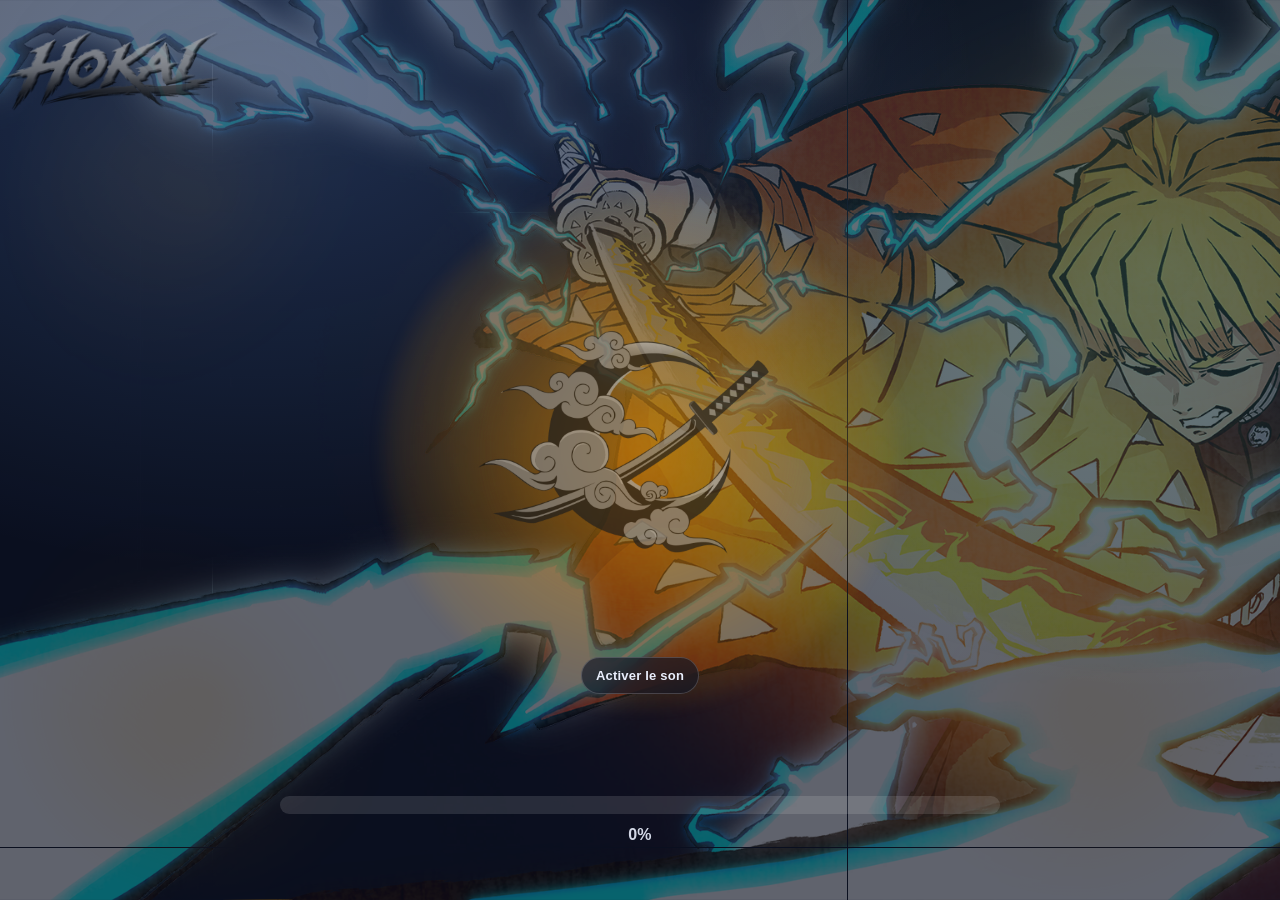
==== loading.html @ dc9dfe31 "Add files via upload" ====
<!doctype html>
<html lang="fr">
  <head>
    <meta charset="utf-8" />
    <meta name="viewport" content="width=device-width, initial-scale=1" />
    <title>Chargement…</title>
    <style>
      :root {
        --bg: #0b1020;
        --bg-solid: #0b1020;
        --bg-solid-r: 11;
        --bg-solid-g: 16;
        --bg-solid-b: 32;
        --panel: rgba(255, 255, 255, 0.06);
        --text: #e9eefc;
        --muted: rgba(233, 238, 252, 0.7);
        --accent: #6aa5ff;
        --bar-bg: rgba(255, 255, 255, 0.12);
        --bg-url: none;
        --logo-size: clamp(220px, 42vmin, 540px);
      }

      * {
        box-sizing: border-box;
      }

      html,
      body {
        height: 100%;
      }

      body {
        margin: 0;
        font-family: -apple-system, BlinkMacSystemFont, "Segoe UI", Roboto, Helvetica, Arial, "Noto Sans", "Liberation Sans", sans-serif;
        background: var(--bg);
        color: var(--text);
        overflow: hidden;
      }

      .bg-layer {
        position: fixed;
        inset: 0;
        background-position: center;
        background-size: cover;
        background-repeat: no-repeat;
        transform: translateZ(0) scale(1);
        opacity: 0;
        transition: opacity 280ms ease;
        will-change: transform, opacity;
        pointer-events: none;
        z-index: 0;
        animation: bgPulse 3.2s ease-in-out infinite;
      }

      .bg-layer.is-visible {
        opacity: 1;
      }

      .bg-wave {
        position: fixed;
        inset: 0;
        z-index: 0;
        pointer-events: none;
        opacity: var(--wave-opacity, 0.75);
        mix-blend-mode: normal;
      }

      .bg-wave svg {
        width: 100%;
        height: 100%;
        display: block;
      }

      .bg-overlay {
        position: fixed;
        inset: 0;
        background: radial-gradient(1200px 800px at 20% 10%, rgba(106, 165, 255, 0.22), transparent 60%),
          radial-gradient(900px 700px at 90% 30%, rgba(120, 255, 202, 0.14), transparent 60%),
          rgba(11, 16, 32, 0.65);
        pointer-events: none;
        z-index: 2;
      }

      @keyframes bgPulse {
        0% {
          transform: translateZ(0) scale(1);
        }
        50% {
          transform: translateZ(0) scale(1.02);
        }
        100% {
          transform: translateZ(0) scale(1);
        }
      }

      .corner-blur {
        position: fixed;
        width: min(46vmin, 560px);
        height: min(46vmin, 560px);
        min-width: 220px;
        min-height: 220px;
        pointer-events: none;
        z-index: 1;
        transform: translateZ(0);
        will-change: filter, backdrop-filter, -webkit-backdrop-filter;
      }

      .corner-tl {
        top: 0;
        left: 0;
        -webkit-mask-image: radial-gradient(circle at 0% 0%, rgba(0, 0, 0, 1) 0%, rgba(0, 0, 0, 1) 34%, transparent 76%);
        mask-image: radial-gradient(circle at 0% 0%, rgba(0, 0, 0, 1) 0%, rgba(0, 0, 0, 1) 34%, transparent 76%);
      }

      .corner-tr {
        top: 0;
        right: 0;
        -webkit-mask-image: radial-gradient(circle at 100% 0%, rgba(0, 0, 0, 1) 0%, rgba(0, 0, 0, 1) 34%, transparent 76%);
        mask-image: radial-gradient(circle at 100% 0%, rgba(0, 0, 0, 1) 0%, rgba(0, 0, 0, 1) 34%, transparent 76%);
      }

      .corner-bl {
        bottom: 0;
        left: 0;
        -webkit-mask-image: radial-gradient(circle at 0% 100%, rgba(0, 0, 0, 1) 0%, rgba(0, 0, 0, 1) 34%, transparent 76%);
        mask-image: radial-gradient(circle at 0% 100%, rgba(0, 0, 0, 1) 0%, rgba(0, 0, 0, 1) 34%, transparent 76%);
      }

      .corner-br {
        bottom: 0;
        right: 0;
        -webkit-mask-image: radial-gradient(circle at 100% 100%, rgba(0, 0, 0, 1) 0%, rgba(0, 0, 0, 1) 34%, transparent 76%);
        mask-image: radial-gradient(circle at 100% 100%, rgba(0, 0, 0, 1) 0%, rgba(0, 0, 0, 1) 34%, transparent 76%);
      }

      .corner-blur {
        -webkit-mask-repeat: no-repeat;
        mask-repeat: no-repeat;
        -webkit-mask-size: 100% 100%;
        mask-size: 100% 100%;
      }

      @supports ((backdrop-filter: blur(1px)) or (-webkit-backdrop-filter: blur(1px))) {
        .corner-blur {
          background: radial-gradient(
            circle at 50% 50%,
            rgba(var(--bg-solid-r), var(--bg-solid-g), var(--bg-solid-b), 0.28) 0%,
            rgba(var(--bg-solid-r), var(--bg-solid-g), var(--bg-solid-b), 0.12) 38%,
            transparent 72%
          );
          animation: cornerBlurPulse 3.2s ease-in-out infinite;
        }

        @keyframes cornerBlurPulse {
          0% {
            -webkit-backdrop-filter: blur(0px);
            backdrop-filter: blur(0px);
          }
          50% {
            -webkit-backdrop-filter: blur(5px);
            backdrop-filter: blur(5px);
          }
          100% {
            -webkit-backdrop-filter: blur(0px);
            backdrop-filter: blur(0px);
          }
        }
      }

      @supports not ((backdrop-filter: blur(1px)) or (-webkit-backdrop-filter: blur(1px))) {
        .corner-blur {
          background-image: radial-gradient(
              circle at 50% 50%,
              rgba(var(--bg-solid-r), var(--bg-solid-g), var(--bg-solid-b), 0.34) 0%,
              rgba(var(--bg-solid-r), var(--bg-solid-g), var(--bg-solid-b), 0.16) 40%,
              transparent 75%
            ),
            var(--bg-url);
          background-position: center;
          background-size: cover;
          background-repeat: no-repeat;
          background-blend-mode: screen;
          animation: cornerFilterPulse 2s ease-in-out infinite;
        }

        @keyframes cornerFilterPulse {
          0% {
            -webkit-filter: blur(0px);
            filter: blur(0px);
          }
          50% {
            -webkit-filter: blur(8px);
            filter: blur(8px);
          }
          100% {
            -webkit-filter: blur(0px);
            filter: blur(0px);
          }
        }
      }

      .wrap {
        height: 100%;
        display: grid;
        place-items: center;
        padding: 24px;
        position: relative;
        z-index: 3;
      }

      .logo-progress {
        position: fixed;
        left: 50%;
        top: 50%;
        transform: translate3d(-50%, -50%, 0);
        display: grid;
        place-items: center;
        z-index: 4;
        opacity: 1;
        transition: opacity 650ms ease, transform 650ms ease;
        pointer-events: none;
      }

      .logo-progress--tl {
        left: -16px;
        top: -56px;
        transform: translateZ(0);
        --logo-size: clamp(144px, 28vmin, 300px);
      }

      .logo-stage {
        width: var(--logo-size);
        aspect-ratio: 1 / 1;
        position: relative;
        transform: translateZ(0);
        will-change: transform, opacity;
      }

      .audio-ring {
        position: absolute;
        inset: -18%;
        border-radius: 999px;
        opacity: 0.95;
        transform: translate3d(var(--ring-x, 0px), var(--ring-y, 0px), 0) scale(var(--ring-scale, 1));
        will-change: transform, filter, opacity;
        pointer-events: none;
        z-index: 0;
        filter: blur(var(--ring-blur, 10px)) saturate(1.25);
        background: radial-gradient(
          circle at 50% 50%,
          rgba(var(--bg-solid-r), var(--bg-solid-g), var(--bg-solid-b), 0.58) 0%,
          rgba(var(--bg-solid-r), var(--bg-solid-g), var(--bg-solid-b), 0.26) 45%,
          rgba(var(--bg-solid-r), var(--bg-solid-g), var(--bg-solid-b), 0.08) 70%,
          transparent 78%
        );
        animation: ringIdle 3.2s ease-in-out infinite;
      }

      @keyframes ringIdle {
        0% {
          transform: translate3d(0px, 0px, 0) scale(1);
          opacity: 0.45;
        }
        50% {
          transform: translate3d(0px, 0px, 0) scale(1.015);
          opacity: 0.62;
        }
        100% {
          transform: translate3d(0px, 0px, 0) scale(1);
          opacity: 0.45;
        }
      }

      body.is-audio-reactive .audio-ring {
        animation: none;
      }

      .sound-cta {
        position: fixed;
        left: 50%;
        top: calc(50% + (var(--logo-size) / 2) + 18px);
        transform: translate3d(-50%, 0, 0);
        z-index: 5;
        opacity: 0;
        pointer-events: none;
        transition: opacity 300ms ease, transform 300ms ease;
      }

      .sound-cta button {
        appearance: none;
        border: 1px solid rgba(255, 255, 255, 0.18);
        background: rgba(18, 22, 38, 0.65);
        color: var(--text);
        padding: 10px 14px;
        border-radius: 999px;
        font: inherit;
        font-size: 13px;
        font-weight: 700;
        letter-spacing: 0.2px;
        cursor: pointer;
        -webkit-backdrop-filter: blur(10px);
        backdrop-filter: blur(10px);
      }

      body.needs-user-audio .sound-cta {
        opacity: 1;
        pointer-events: auto;
        transform: translate3d(-50%, 0, 0) scale(1);
      }

      body.is-loading-done .sound-cta {
        opacity: 0;
        pointer-events: none;
      }

      .yt-host {
        position: fixed;
        left: -9999px;
        top: -9999px;
        width: 1px;
        height: 1px;
        opacity: 0;
        pointer-events: none;
        overflow: hidden;
      }

      @supports not (aspect-ratio: 1 / 1) {
        .logo-stage {
          height: var(--logo-size);
        }
      }

      .logo-img {
        position: absolute;
        inset: 0;
        width: 100%;
        height: 100%;
        object-fit: contain;
        display: block;
        -webkit-user-drag: none;
        user-select: none;
        z-index: 1;
      }

      .logo-fill {
        position: absolute;
        inset: 0;
        overflow: hidden;
        -webkit-clip-path: inset(var(--fill-top, 100%) 0 0 0);
        clip-path: inset(var(--fill-top, 100%) 0 0 0);
        opacity: 0;
        will-change: clip-path, opacity;
        transition: clip-path 140ms linear, -webkit-clip-path 140ms linear, opacity 140ms linear;
      }

      #logoFill,
      #tagFill {
        filter: brightness(1.35) contrast(1.12) saturate(1.08);
      }

      body.is-loading-done .logo-progress {
        opacity: 0;
        transform: translate3d(-50%, -50%, 0) scale(0.98);
      }

      body.is-loading-done .logo-progress--tl {
        transform: translateZ(0) scale(0.98);
      }

      .progress-ui {
        position: fixed;
        left: 50%;
        bottom: 56px;
        transform: translate3d(-50%, 0, 0);
        width: min(720px, calc(100% - 48px));
        z-index: 4;
        display: flex;
        flex-direction: column;
        align-items: center;
        gap: 12px;
        opacity: 1;
        transition: opacity 650ms ease, transform 650ms ease;
        pointer-events: none;
      }

      body.is-loading-done .progress-ui {
        opacity: 0;
        transform: translate3d(-50%, 10px, 0);
      }

      .progress-bar {
        width: 100%;
        height: 18px;
        background: var(--bar-bg);
        border-radius: 999px;
        overflow: hidden;
      }

      .progress-bar > div {
        height: 100%;
        width: 0%;
        background: linear-gradient(90deg, var(--bg-solid), rgba(255, 255, 255, 0.75));
        border-radius: 999px;
        transition: width 120ms linear;
      }

      .progress-pct {
        font-size: 16px;
        font-weight: 700;
        letter-spacing: 0.2px;
        color: var(--text);
        opacity: 0.9;
      }

      @media (prefers-reduced-motion: reduce) {
        .bg-layer,
        .corner-blur,
        .bg-wave,
        .bg-overlay,
        .logo-progress {
          animation: none;
        }

        .logo-fill {
          transition: none;
        }
      }
    </style>
  </head>
  <body>
    <div class="bg-wave" aria-hidden="true">
      <svg id="waveSvg" viewBox="0 0 100 100" preserveAspectRatio="none">
        <path id="wavePath" d="" style="fill: var(--bg-solid);" />
      </svg>
    </div>
    <div class="bg-layer is-visible" id="bgA"></div>
    <div class="bg-layer" id="bgB"></div>
    <div class="corner-blur corner-tl"></div>
    <div class="corner-blur corner-tr"></div>
    <div class="corner-blur corner-bl"></div>
    <div class="corner-blur corner-br"></div>
    <div class="bg-overlay"></div>
    <audio id="bgm" preload="auto" loop></audio>
    <div class="yt-host" aria-hidden="true">
      <div id="ytPlayer"></div>
    </div>
    <div class="sound-cta" id="soundCta" aria-hidden="true">
      <button type="button" id="soundBtn">Activer le son</button>
    </div>
    <div class="wrap">
      <div class="logo-progress" id="logoProgress" aria-hidden="true">
        <div class="logo-stage">
          <div class="audio-ring" id="audioRing" aria-hidden="true"></div>
          <img class="logo-img" src="l1.png" alt="" style="opacity: 0.7" />
          <div class="logo-fill" id="logoFill">
            <img class="logo-img" src="l2.png" alt="" />
          </div>
        </div>
      </div>
      <div class="logo-progress logo-progress--tl" aria-hidden="true">
        <div class="logo-stage">
          <img class="logo-img" src="t1.png" alt="" style="opacity: 0.7" />
          <div class="logo-fill" id="tagFill">
            <img class="logo-img" src="t2.png" alt="" />
          </div>
        </div>
      </div>
      <div class="progress-ui" aria-hidden="true">
        <div class="progress-bar"><div id="progressFill"></div></div>
        <div class="progress-pct" id="progressPct">0%</div>
      </div>
    </div>

    <script>
      (function () {
        var bgA = document.getElementById("bgA");
        var bgB = document.getElementById("bgB");
        var bgNames = ["bck1", "bck2", "bck3", "bck4", "bck5", "bck6", "bck7"];
        var bgExts = [".png", ".jpg", ".jpeg", ".webp"];
        var bgColors = {
          bck2: { hex: "#FF1493", rgb: "255, 20, 147" },
          bck1: { hex: "#FFA500", rgb: "255, 165, 0" },
          bck3: { hex: "#FF4500", rgb: "255, 69, 0" },
          bck4: { hex: "#00CED1", rgb: "0, 206, 209" },
          bck5: { hex: "#0055FF", rgb: "0, 85, 255" },
          bck6: { hex: "#FF4500", rgb: "255, 69, 0" },
          bck7: { hex: "#E63946", rgb: "230, 57, 70" },
        };
        var logoFill = document.getElementById("logoFill");
        var tagFill = document.getElementById("tagFill");
        var audioEl = document.getElementById("bgm");
        var audioRing = document.getElementById("audioRing");
        var soundBtn = document.getElementById("soundBtn");
        var ytPlayerEl = document.getElementById("ytPlayer");
        var waveSvg = document.getElementById("waveSvg");
        var wavePath = document.getElementById("wavePath");
        var hasStarted = false;
        var hasFinished = false;
        var audioStarted = false;
        var audioSetup = false;
        var ytApiLoading = false;
        var ytApiLoaded = false;
        var ytPlayer = null;
        var audioMode = "none";
        var progressSmooth = 0;
        var progressTarget = 0;
        var waveW = 100;
        var waveH = 100;
        var waveRaf = 0;
        var waveT0 = 0;

        function getQueryParam(name) {
          try {
            var params = new URLSearchParams(window.location.search || "");
            return params.get(name);
          } catch (e) {
            return null;
          }
        }

        function bgCandidates(name) {
          if (!name) return [];
          if (name.indexOf(".") !== -1) return [name];
          var out = [];
          for (var i = 0; i < bgExts.length; i++) out.push(name + bgExts[i]);
          return out;
        }

        var bgResolveCache = {};
        function resolveBgUrl(name, done) {
          var key = bgKey(name);
          if (!key) return done("");

          var cached = bgResolveCache[key];
          if (cached && cached.state === "ok") return done(cached.url || "");
          if (cached && cached.state === "fail") return done("");
          if (cached && cached.state === "pending") {
            cached.cbs.push(done);
            return;
          }

          var list = bgCandidates(name);
          bgResolveCache[key] = { state: "pending", url: "", cbs: [done] };
          var i = 0;

          function finish(state, url) {
            var entry = bgResolveCache[key];
            if (!entry) return;
            entry.state = state;
            entry.url = url || "";
            var cbs = entry.cbs || [];
            entry.cbs = [];
            for (var j = 0; j < cbs.length; j++) {
              try {
                cbs[j](entry.url);
              } catch (e) {
              }
            }
          }

          function tryNext() {
            if (i >= list.length) return finish("fail", "");
            var url = list[i++];
            var img = new Image();
            img.onload = function () {
              finish("ok", url);
            };
            img.onerror = function () {
              tryNext();
            };
            img.src = url;
          }

          tryNext();
        }

        function bgKey(name) {
          if (!name) return "";
          var s = String(name);
          var dot = s.lastIndexOf(".");
          if (dot > 0) s = s.slice(0, dot);
          return s;
        }

        function setBg(el, name) {
          var done = arguments.length > 2 ? arguments[2] : null;
          if (!el) return done && done("");
          var key = bgKey(name);
          var c = bgColors[key];
          if (c) {
            document.documentElement.style.setProperty("--bg-solid", c.hex);
            var parts = String(c.rgb || "")
              .split(",")
              .map(function (s) {
                return Math.max(0, Math.min(255, parseInt(String(s).trim(), 10) || 0));
              });
            document.documentElement.style.setProperty("--bg-solid-r", String(parts[0] || 0));
            document.documentElement.style.setProperty("--bg-solid-g", String(parts[1] || 0));
            document.documentElement.style.setProperty("--bg-solid-b", String(parts[2] || 0));
          }
          resolveBgUrl(name, function (url) {
            if (!url) {
              el.style.backgroundImage = "none";
              document.documentElement.style.setProperty("--bg-url", "none");
              return done && done("");
            }
            var safe = url.replace(/"/g, "%22");
            el.style.backgroundImage = 'url("' + safe + '")';
            document.documentElement.style.setProperty("--bg-url", 'url("' + safe + '")');
            return done && done(url);
          });
        }

        var bgIndex = 0;
        var showingA = true;
        var slideList = bgNames.slice(0);
        var slideInFlight = false;
        var slideToken = 0;
        var slideIntervalId = 0;

        function stopSlideshow() {
          if (slideIntervalId) clearInterval(slideIntervalId);
          slideIntervalId = 0;
        }

        function startSlideshow(list) {
          stopSlideshow();
          if (!bgA || !bgB) return;
          if (!list || !list.length) return;
          slideList = list.slice(0);
          bgIndex = 0;
          showingA = true;
          slideInFlight = false;
          slideToken += 1;

          bgB.classList.remove("is-visible");
          setBg(bgA, slideList[0], function () {
            bgA.classList.add("is-visible");
          });

          var ms = 7000;
          var raw = getQueryParam("slideMs");
          var n = parseInt(raw, 10);
          if (!isNaN(n)) ms = Math.max(700, Math.min(60000, n));

          slideIntervalId = setInterval(function () {
            if (slideInFlight) return;
            slideInFlight = true;
            slideToken += 1;
            var token = slideToken;

            bgIndex = (bgIndex + 1) % slideList.length;
            var nextName = slideList[bgIndex];

            var incoming = showingA ? bgB : bgA;
            var outgoing = showingA ? bgA : bgB;
            incoming.classList.remove("is-visible");

            setBg(incoming, nextName, function (url) {
              if (token !== slideToken) return;
              if (!url) {
                slideInFlight = false;
                return;
              }
              incoming.offsetWidth;
              requestAnimationFrame(function () {
                if (token !== slideToken) return;
                incoming.classList.add("is-visible");
                outgoing.classList.remove("is-visible");
                showingA = !showingA;
                slideInFlight = false;
              });
            });

            setTimeout(function () {
              if (token !== slideToken) return;
              slideInFlight = false;
            }, 1600);
          }, ms);
        }

        if (bgA && bgB) {
          var pending = slideList.length;
          var available = new Array(slideList.length);
          for (var bi = 0; bi < slideList.length; bi++) {
            (function (idx) {
              resolveBgUrl(slideList[idx], function (url) {
                if (url) available[idx] = slideList[idx];
                pending -= 1;
                if (pending === 0) {
                  var out = [];
                  for (var j = 0; j < available.length; j++) if (available[j]) out.push(available[j]);
                  startSlideshow(out.length ? out : slideList);
                }
              });
            })(bi);
          }
          window.addEventListener("beforeunload", stopSlideshow);
        }

        var progressFill = document.getElementById("progressFill");
        var progressPct = document.getElementById("progressPct");

        var state = {
          filesTotal: 0,
          filesNeeded: NaN,
          filesDone: 0,
          lastFile: "",
        };

        function clamp01(n) {
          if (n < 0) return 0;
          if (n > 1) return 1;
          return n;
        }

        function setupWaveFill() {
          if (!waveSvg || !wavePath) return;
          if (waveRaf) return;

          function resize() {
            waveW = Math.max(1, Math.floor(window.innerWidth || 1));
            waveH = Math.max(1, Math.floor(window.innerHeight || 1));
            waveSvg.setAttribute("viewBox", "0 0 " + waveW + " " + waveH);
          }

          function prefersReducedMotion() {
            try {
              return window.matchMedia && window.matchMedia("(prefers-reduced-motion: reduce)").matches;
            } catch (e) {
              return false;
            }
          }

          function render(now) {
            if (!waveT0) waveT0 = now;
            var dt = (now - waveT0) / 1000;

            progressSmooth = progressSmooth * 0.88 + progressTarget * 0.12;
            if (progressSmooth < 0.001 && progressTarget < 0.001) progressSmooth = 0;
            if (progressSmooth > 0.999 && progressTarget > 0.999) progressSmooth = 1;

            var baseY = waveH * (1 - progressSmooth);
            if (baseY < 0) baseY = 0;
            if (baseY > waveH) baseY = waveH;

            var amp = prefersReducedMotion() ? 0 : Math.min(52, Math.max(0, waveH * 0.03));
            var freq = (Math.PI * 2) / Math.max(260, waveW * 0.55);
            var phase = prefersReducedMotion() ? 0 : dt * 1.6;

            function yAt(x) {
              return baseY + Math.sin(phase + x * freq) * amp;
            }

            var x0 = 0;
            var x1 = waveW * 0.25;
            var x2 = waveW * 0.5;
            var x3 = waveW * 0.75;
            var x4 = waveW;

            var y0 = yAt(x0);
            var y1 = yAt(x1);
            var y2 = yAt(x2);
            var y3 = yAt(x3);
            var y4 = yAt(x4);

            var d =
              "M 0 " +
              waveH +
              " L 0 " +
              y0 +
              " Q " +
              x1 +
              " " +
              y1 +
              " " +
              x2 +
              " " +
              y2 +
              " Q " +
              x3 +
              " " +
              y3 +
              " " +
              x4 +
              " " +
              y4 +
              " L " +
              waveW +
              " " +
              waveH +
              " Z";

            wavePath.setAttribute("d", d);
            waveRaf = requestAnimationFrame(render);
          }

          resize();
          window.addEventListener("resize", resize);
          waveRaf = requestAnimationFrame(render);
        }

        function setRing(last, maxJitter) {
          if (!audioRing) return;
          var jitter = last * maxJitter;
          var jx = (Math.random() * 2 - 1) * jitter;
          var jy = (Math.random() * 2 - 1) * jitter;
          var scale = 1 + last * 0.16;
          var blur = 10 + last * 10;

          audioRing.style.setProperty("--ring-x", jx.toFixed(2) + "px");
          audioRing.style.setProperty("--ring-y", jy.toFixed(2) + "px");
          audioRing.style.setProperty("--ring-scale", scale.toFixed(4));
          audioRing.style.setProperty("--ring-blur", blur.toFixed(2) + "px");
        }

        function parseYouTubeId(input) {
          if (!input) return "";
          var s = String(input);
          try {
            var u = new URL(s);
            var host = (u.hostname || "").toLowerCase();
            if (host === "youtu.be") return (u.pathname || "").replace("/", "");
            if (host.indexOf("youtube.com") !== -1) {
              var v = u.searchParams.get("v");
              if (v) return v;
              var parts = (u.pathname || "").split("/").filter(Boolean);
              var idx = parts.indexOf("embed");
              if (idx !== -1 && parts[idx + 1]) return parts[idx + 1];
              idx = parts.indexOf("shorts");
              if (idx !== -1 && parts[idx + 1]) return parts[idx + 1];
            }
          } catch (e) {}
          if (/^[a-zA-Z0-9_-]{6,}$/.test(s)) return s;
          return "";
        }

        function loadYouTubeApi(done) {
          if (ytApiLoaded) return done();
          if (ytApiLoading) return;
          ytApiLoading = true;

          window.onYouTubeIframeAPIReady = function () {
            ytApiLoaded = true;
            ytApiLoading = false;
            done();
          };

          var existing = document.querySelector('script[src="https://www.youtube.com/iframe_api"]');
          if (existing) return;

          var tag = document.createElement("script");
          tag.src = "https://www.youtube.com/iframe_api";
          tag.async = true;
          document.head.appendChild(tag);
        }

        function setupAudioReactive() {
          if (audioSetup) return;
          audioSetup = true;
          if (!audioEl || !audioRing) return;

          var cfg = window.AudioVizConfig || {};
          var ytUrl = cfg.youtube || getQueryParam("ytb") || "https://youtu.be/2NihzptRjto?si=9YyzsUJSb00BgWx0";
          var ytId = parseYouTubeId(ytUrl);
          var url = cfg.url || getQueryParam("music") || "music.mp3";

          var sensitivity = Number(cfg.sensitivity);
          if (!isFinite(sensitivity)) sensitivity = 1.35;

          var volume = Number(cfg.volume);
          if (!isFinite(volume)) volume = 0.1;

          var smoothing = Number(cfg.smoothing);
          if (!isFinite(smoothing)) smoothing = 0.86;

          var fftSize = Number(cfg.fftSize);
          if (!isFinite(fftSize)) fftSize = 1024;
          if (fftSize < 256) fftSize = 256;
          if (fftSize > 2048) fftSize = 2048;

          var maxJitter = Number(cfg.maxJitter);
          if (!isFinite(maxJitter)) maxJitter = 10;

          var rafId = 0;
          var last = 0;

          function stop() {
            if (rafId) cancelAnimationFrame(rafId);
            rafId = 0;
          }

          function setFallback() {
            stop();
            document.body.classList.remove("is-audio-reactive");
            document.body.classList.remove("needs-user-audio");
          }

          function startFakeLoop() {
            document.body.classList.add("is-audio-reactive");
            var t0 = performance.now();
            function tick(now) {
              var t = (now - t0) / 1000;
              var base = (Math.sin(t * 3.2) + Math.sin(t * 5.9) * 0.6 + Math.sin(t * 9.1) * 0.25) * 0.5 + 0.5;
              var v = volume;
              try {
                if (ytPlayer && typeof ytPlayer.getVolume === "function") v = (ytPlayer.getVolume() || 0) / 100;
              } catch (e) {}

              var target = clamp01(base * 0.65 * sensitivity * (0.35 + v));
              last = last * smoothing + target * (1 - smoothing);
              setRing(last, maxJitter);
              rafId = requestAnimationFrame(tick);
            }
            rafId = requestAnimationFrame(tick);
          }

          function startHtml5Analyser() {
            var AC = window.AudioContext || window.webkitAudioContext;
            if (!AC) return;

            var ctx;
            var analyser;
            var data;

            function startLoop() {
              document.body.classList.add("is-audio-reactive");
              function tick() {
                analyser.getByteTimeDomainData(data);
                var sum = 0;
                for (var i = 0; i < data.length; i++) {
                  var v = (data[i] - 128) / 128;
                  sum += v * v;
                }
                var rms = Math.sqrt(sum / data.length);
                var target = clamp01(rms * 2.2 * sensitivity);
                last = last * smoothing + target * (1 - smoothing);
                setRing(last, maxJitter);
                rafId = requestAnimationFrame(tick);
              }
              tick();
            }

            function tryStart() {
              if (audioStarted) return;
              audioStarted = true;
              try {
                ctx = new AC();
                analyser = ctx.createAnalyser();
                analyser.fftSize = fftSize;
                analyser.smoothingTimeConstant = Math.max(0, Math.min(0.99, smoothing));
                data = new Uint8Array(analyser.fftSize);

                var src = ctx.createMediaElementSource(audioEl);
                src.connect(analyser);
                analyser.connect(ctx.destination);

                var p = audioEl.play();
                if (p && typeof p.then === "function") {
                  p.then(function () {
                    document.body.classList.remove("needs-user-audio");
                    startLoop();
                  }).catch(function () {
                    audioStarted = false;
                    document.body.classList.add("needs-user-audio");
                  });
                } else {
                  startLoop();
                }
              } catch (e) {
                setFallback();
              }
            }

            audioEl.addEventListener("canplay", function () {
              if (!audioStarted) tryStart();
            });
            audioEl.addEventListener("error", function () {
              setFallback();
            });

            setTimeout(function () {
              if (!audioStarted) tryStart();
            }, 500);

            window.addEventListener("pointerdown", function () {
              try {
                if (ctx && ctx.state === "suspended") ctx.resume();
              } catch (e) {}
              tryStart();
            });
            window.addEventListener("keydown", function () {
              try {
                if (ctx && ctx.state === "suspended") ctx.resume();
              } catch (e) {}
              tryStart();
            });

            if (soundBtn) {
              soundBtn.addEventListener("click", function () {
                try {
                  if (ctx && ctx.state === "suspended") ctx.resume();
                } catch (e) {}
                tryStart();
              });
            }
          }

          function startYouTube() {
            if (!ytId || !ytPlayerEl) return false;
            audioMode = "youtube";
            document.body.classList.add("needs-user-audio");

            function initPlayer() {
              try {
                ytPlayer = new YT.Player(ytPlayerEl, {
                  height: "1",
                  width: "1",
                  videoId: ytId,
                  playerVars: {
                    autoplay: 1,
                    controls: 0,
                    disablekb: 1,
                    fs: 0,
                    iv_load_policy: 3,
                    modestbranding: 1,
                    playsinline: 1,
                    rel: 0,
                  },
                  events: {
                    onReady: function (e) {
                      try {
                        e.target.setVolume(Math.round(Math.max(0, Math.min(1, volume)) * 100));
                        e.target.playVideo();
                      } catch (err) {}
                      document.body.classList.remove("needs-user-audio");
                      startFakeLoop();
                    },
                    onStateChange: function (e) {
                      try {
                        if (e.data === YT.PlayerState.PLAYING) document.body.classList.remove("needs-user-audio");
                      } catch (err) {}
                    },
                    onError: function () {
                      ytPlayer = null;
                      setFallback();
                      audioMode = "html5";
                      audioEl.src = url;
                      audioEl.volume = Math.max(0, Math.min(1, volume));
                      startHtml5Analyser();
                    },
                  },
                });
              } catch (e) {
                ytPlayer = null;
                return false;
              }
              return true;
            }

            loadYouTubeApi(function () {
              initPlayer();
            });

            if (soundBtn) {
              soundBtn.addEventListener("click", function () {
                try {
                  if (ytPlayer && typeof ytPlayer.playVideo === "function") ytPlayer.playVideo();
                } catch (e) {}
              });
            }

            return true;
          }

          if (!startYouTube()) {
            audioMode = "html5";
            audioEl.src = url;
            audioEl.volume = Math.max(0, Math.min(1, volume));
            startHtml5Analyser();
          }
        }

        function emit(name, detail) {
          try {
            window.dispatchEvent(new CustomEvent(name, { detail: detail || {} }));
          } catch (e) {}
        }

        function onStart() {
          if (hasStarted) return;
          hasStarted = true;
          emit("loading:start", {});
          setupAudioReactive();
        }

        function onDone() {
          if (hasFinished) return;
          hasFinished = true;
          document.body.classList.add("is-loading-done");
          emit("loading:done", {});
        }

        function getProgress01() {
          var total = Number(state.filesTotal) || 0;
          if (total <= 0) return 0;

          var needed = Number(state.filesNeeded);
          var done = Number(state.filesDone) || 0;

          if (!isNaN(needed) && needed >= 0) done = total - needed;
          if (done < 0) done = 0;
          if (done > total) done = total;

          return clamp01(done / total);
        }

        function setFillProgress(el, p01) {
          if (!el) return;
          var p = clamp01(p01);
          el.style.setProperty("--fill-top", (100 - p * 100).toFixed(2) + "%");
          el.style.opacity = p > 0 ? "1" : "0";
        }

        function updateLogoProgress(p01) {
          setFillProgress(logoFill, p01);
          setFillProgress(tagFill, p01);
          progressTarget = clamp01(p01);
          if (clamp01(p01) >= 1) onDone();
        }

        function updateProgress() {
          var total = Number(state.filesTotal) || 0;
          if (total <= 0) {
            updateLogoProgress(0);
            if (progressFill) progressFill.style.width = "0%";
            if (progressPct) progressPct.textContent = "0%";
            return;
          }

          var p01 = getProgress01();
          updateLogoProgress(p01);
          var pct = Math.round(clamp01(p01) * 100);
          if (progressFill) progressFill.style.width = pct + "%";
          if (progressPct) progressPct.textContent = pct + "%";
        }

        function setStatus(text) {
        }

        window.GameDetails = function (serverName, serverUrl, mapName, maxPlayers, steamId, gameMode) {
          onStart();
        };

        window.SetStatusChanged = function (status) {
          onStart();
          setStatus(status);
        };

        window.SetFilesTotal = function (total) {
          onStart();
          state.filesTotal = Number(total) || 0;
          updateProgress();
        };

        window.SetFilesNeeded = function (needed) {
          onStart();
          state.filesNeeded = Number(needed) || 0;
          updateProgress();
        };

        window.DownloadingFile = function (fileName) {
          onStart();
          state.lastFile = fileName || "";
          if (!(Number(state.filesTotal) > 0) || isNaN(Number(state.filesNeeded))) state.filesDone += 1;
          updateProgress();
        };

        (function simulateLoadingPreview() {
          function isPreview() {
            try {
              return new URLSearchParams(window.location.search || "").has("preview");
            } catch (e) {
              return false;
            }
          }
          if (!isPreview()) return;

          onStart();
          window.SetFilesTotal(100);
          window.SetFilesNeeded(100);

          var pct = 0;
          var timer = setInterval(function () {
            pct += 1;
            if (pct > 100) pct = 100;

            state.filesNeeded = 100 - pct;
            updateProgress();

            if (pct >= 100) {
              clearInterval(timer);
            }
          }, 650);
        })();

        updateProgress();
        setupAudioReactive();
        setupWaveFill();
      })();
    </script>
  </body>
</html>
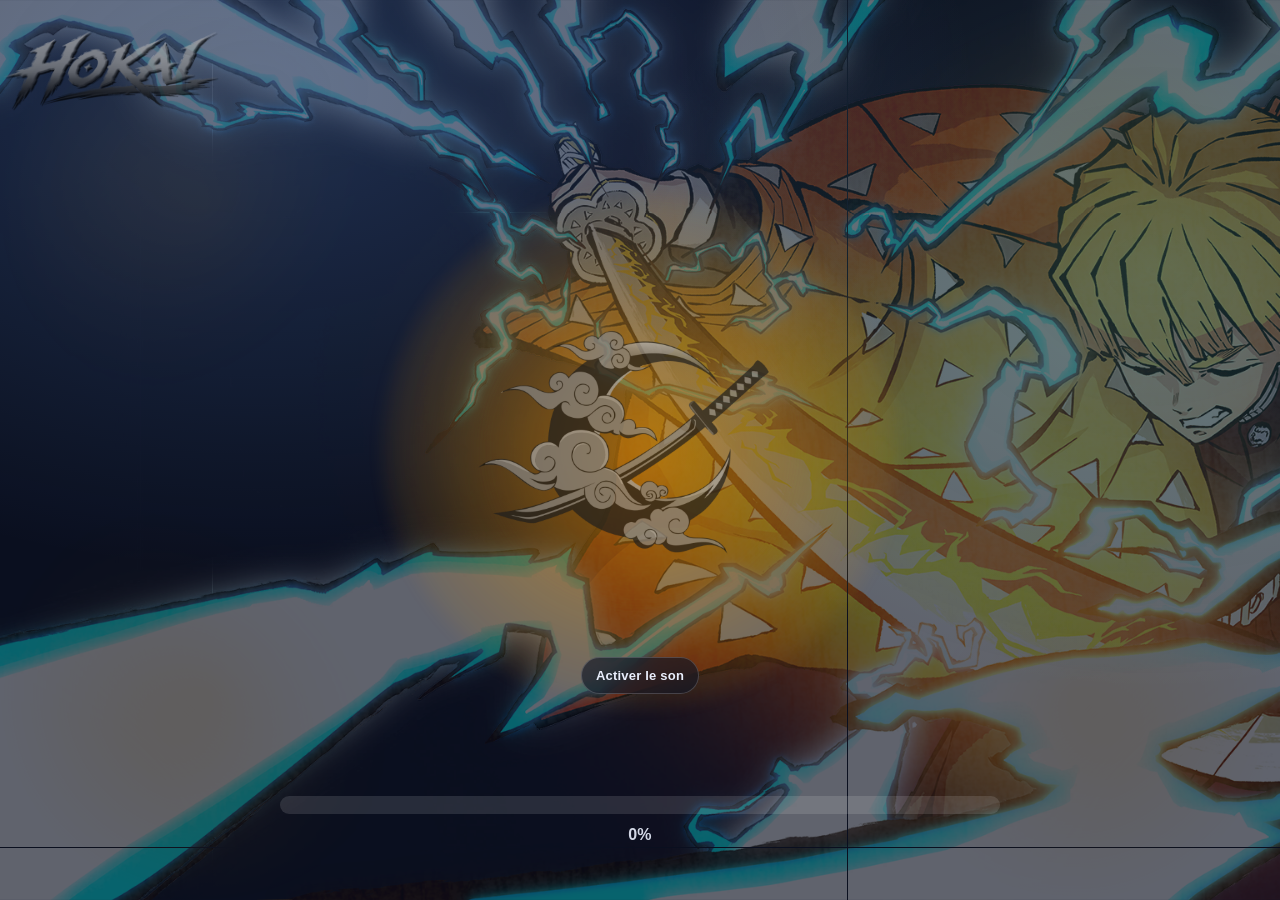
==== commit 0f9de6a9: "Update loading.html" ====
--- a/loading.html
+++ b/loading.html
@@ -475,8 +475,8 @@
       (function () {
         var bgA = document.getElementById("bgA");
         var bgB = document.getElementById("bgB");
-        var bgNames = ["bck1", "bck2", "bck3", "bck4", "bck5", "bck6", "bck7"];
-        var bgExts = [".png", ".jpg", ".jpeg", ".webp"];
+var bgNames = ["bck1", "bck2", "bck3", "bck4", "bck5.PNG", "bck6.PNG", "bck7"];        
+var bgExts = [".png", ".jpg", ".jpeg", ".webp"];
         var bgColors = {
           bck2: { hex: "#FF1493", rgb: "255, 20, 147" },
           bck1: { hex: "#FFA500", rgb: "255, 165, 0" },
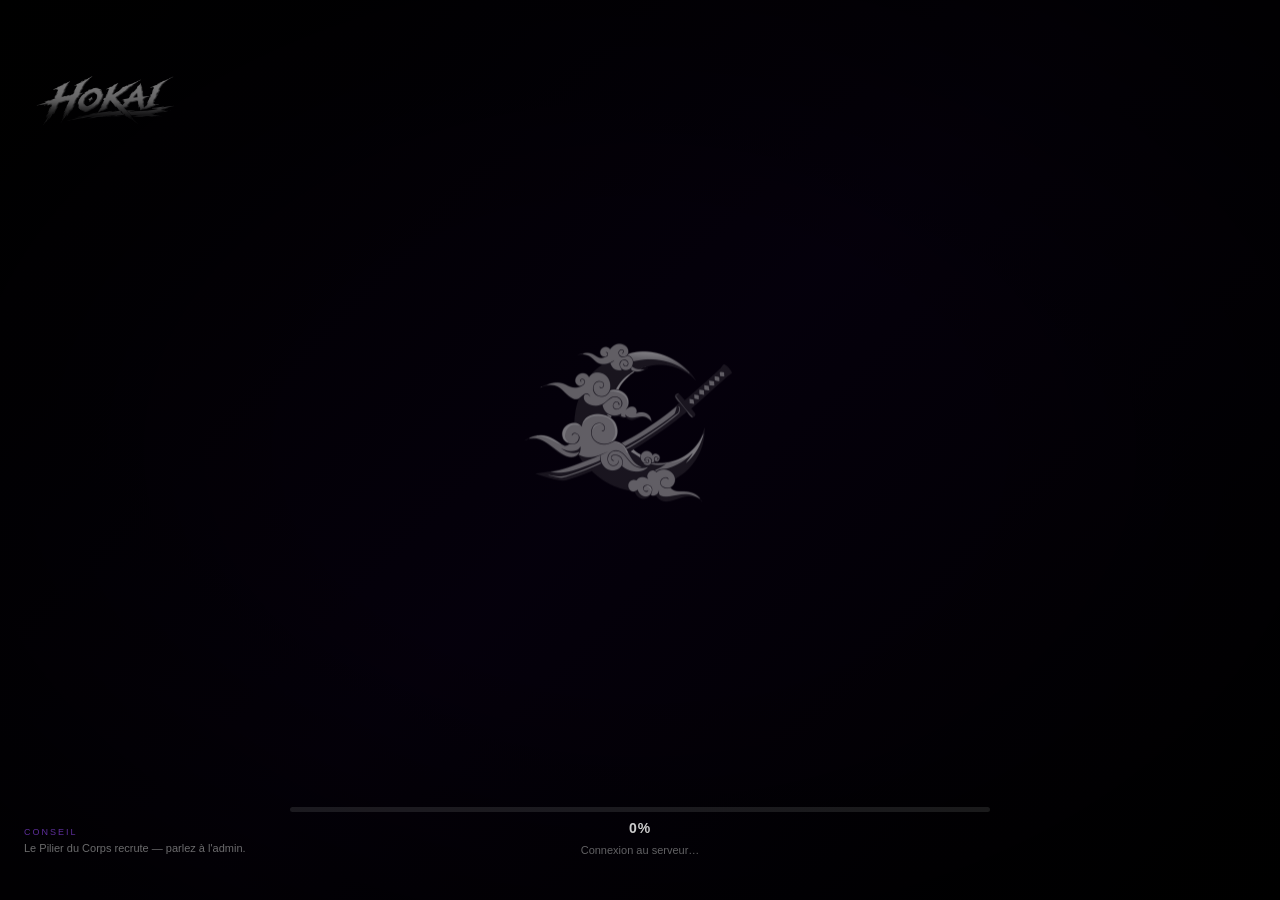
==== commit 8ca29aca: "Update loading.html" ====
--- a/loading.html
+++ b/loading.html
@@ -1,1213 +1,271 @@
-<!doctype html>
+<!DOCTYPE html>
 <html lang="fr">
-  <head>
-    <meta charset="utf-8" />
-    <meta name="viewport" content="width=device-width, initial-scale=1" />
-    <title>Chargement…</title>
-    <style>
-      :root {
-        --bg: #0b1020;
-        --bg-solid: #0b1020;
-        --bg-solid-r: 11;
-        --bg-solid-g: 16;
-        --bg-solid-b: 32;
-        --panel: rgba(255, 255, 255, 0.06);
-        --text: #e9eefc;
-        --muted: rgba(233, 238, 252, 0.7);
-        --accent: #6aa5ff;
-        --bar-bg: rgba(255, 255, 255, 0.12);
-        --bg-url: none;
-        --logo-size: clamp(220px, 42vmin, 540px);
-      }
-
-      * {
-        box-sizing: border-box;
-      }
-
-      html,
-      body {
-        height: 100%;
-      }
-
-      body {
-        margin: 0;
-        font-family: -apple-system, BlinkMacSystemFont, "Segoe UI", Roboto, Helvetica, Arial, "Noto Sans", "Liberation Sans", sans-serif;
-        background: var(--bg);
-        color: var(--text);
-        overflow: hidden;
-      }
-
-      .bg-layer {
-        position: fixed;
-        inset: 0;
-        background-position: center;
-        background-size: cover;
-        background-repeat: no-repeat;
-        transform: translateZ(0) scale(1);
-        opacity: 0;
-        transition: opacity 280ms ease;
-        will-change: transform, opacity;
-        pointer-events: none;
-        z-index: 0;
-        animation: bgPulse 3.2s ease-in-out infinite;
-      }
-
-      .bg-layer.is-visible {
-        opacity: 1;
-      }
-
-      .bg-wave {
-        position: fixed;
-        inset: 0;
-        z-index: 0;
-        pointer-events: none;
-        opacity: var(--wave-opacity, 0.75);
-        mix-blend-mode: normal;
-      }
-
-      .bg-wave svg {
-        width: 100%;
-        height: 100%;
-        display: block;
-      }
-
-      .bg-overlay {
-        position: fixed;
-        inset: 0;
-        background: radial-gradient(1200px 800px at 20% 10%, rgba(106, 165, 255, 0.22), transparent 60%),
-          radial-gradient(900px 700px at 90% 30%, rgba(120, 255, 202, 0.14), transparent 60%),
-          rgba(11, 16, 32, 0.65);
-        pointer-events: none;
-        z-index: 2;
-      }
-
-      @keyframes bgPulse {
-        0% {
-          transform: translateZ(0) scale(1);
-        }
-        50% {
-          transform: translateZ(0) scale(1.02);
-        }
-        100% {
-          transform: translateZ(0) scale(1);
-        }
-      }
-
-      .corner-blur {
-        position: fixed;
-        width: min(46vmin, 560px);
-        height: min(46vmin, 560px);
-        min-width: 220px;
-        min-height: 220px;
-        pointer-events: none;
-        z-index: 1;
-        transform: translateZ(0);
-        will-change: filter, backdrop-filter, -webkit-backdrop-filter;
-      }
-
-      .corner-tl {
-        top: 0;
-        left: 0;
-        -webkit-mask-image: radial-gradient(circle at 0% 0%, rgba(0, 0, 0, 1) 0%, rgba(0, 0, 0, 1) 34%, transparent 76%);
-        mask-image: radial-gradient(circle at 0% 0%, rgba(0, 0, 0, 1) 0%, rgba(0, 0, 0, 1) 34%, transparent 76%);
-      }
-
-      .corner-tr {
-        top: 0;
-        right: 0;
-        -webkit-mask-image: radial-gradient(circle at 100% 0%, rgba(0, 0, 0, 1) 0%, rgba(0, 0, 0, 1) 34%, transparent 76%);
-        mask-image: radial-gradient(circle at 100% 0%, rgba(0, 0, 0, 1) 0%, rgba(0, 0, 0, 1) 34%, transparent 76%);
-      }
-
-      .corner-bl {
-        bottom: 0;
-        left: 0;
-        -webkit-mask-image: radial-gradient(circle at 0% 100%, rgba(0, 0, 0, 1) 0%, rgba(0, 0, 0, 1) 34%, transparent 76%);
-        mask-image: radial-gradient(circle at 0% 100%, rgba(0, 0, 0, 1) 0%, rgba(0, 0, 0, 1) 34%, transparent 76%);
-      }
-
-      .corner-br {
-        bottom: 0;
-        right: 0;
-        -webkit-mask-image: radial-gradient(circle at 100% 100%, rgba(0, 0, 0, 1) 0%, rgba(0, 0, 0, 1) 34%, transparent 76%);
-        mask-image: radial-gradient(circle at 100% 100%, rgba(0, 0, 0, 1) 0%, rgba(0, 0, 0, 1) 34%, transparent 76%);
-      }
-
-      .corner-blur {
-        -webkit-mask-repeat: no-repeat;
-        mask-repeat: no-repeat;
-        -webkit-mask-size: 100% 100%;
-        mask-size: 100% 100%;
-      }
-
-      @supports ((backdrop-filter: blur(1px)) or (-webkit-backdrop-filter: blur(1px))) {
-        .corner-blur {
-          background: radial-gradient(
-            circle at 50% 50%,
-            rgba(var(--bg-solid-r), var(--bg-solid-g), var(--bg-solid-b), 0.28) 0%,
-            rgba(var(--bg-solid-r), var(--bg-solid-g), var(--bg-solid-b), 0.12) 38%,
-            transparent 72%
-          );
-          animation: cornerBlurPulse 3.2s ease-in-out infinite;
-        }
-
-        @keyframes cornerBlurPulse {
-          0% {
-            -webkit-backdrop-filter: blur(0px);
-            backdrop-filter: blur(0px);
-          }
-          50% {
-            -webkit-backdrop-filter: blur(5px);
-            backdrop-filter: blur(5px);
-          }
-          100% {
-            -webkit-backdrop-filter: blur(0px);
-            backdrop-filter: blur(0px);
-          }
-        }
-      }
-
-      @supports not ((backdrop-filter: blur(1px)) or (-webkit-backdrop-filter: blur(1px))) {
-        .corner-blur {
-          background-image: radial-gradient(
-              circle at 50% 50%,
-              rgba(var(--bg-solid-r), var(--bg-solid-g), var(--bg-solid-b), 0.34) 0%,
-              rgba(var(--bg-solid-r), var(--bg-solid-g), var(--bg-solid-b), 0.16) 40%,
-              transparent 75%
-            ),
-            var(--bg-url);
-          background-position: center;
-          background-size: cover;
-          background-repeat: no-repeat;
-          background-blend-mode: screen;
-          animation: cornerFilterPulse 2s ease-in-out infinite;
-        }
-
-        @keyframes cornerFilterPulse {
-          0% {
-            -webkit-filter: blur(0px);
-            filter: blur(0px);
-          }
-          50% {
-            -webkit-filter: blur(8px);
-            filter: blur(8px);
-          }
-          100% {
-            -webkit-filter: blur(0px);
-            filter: blur(0px);
-          }
-        }
-      }
-
-      .wrap {
-        height: 100%;
-        display: grid;
-        place-items: center;
-        padding: 24px;
-        position: relative;
-        z-index: 3;
-      }
-
-      .logo-progress {
-        position: fixed;
-        left: 50%;
-        top: 50%;
-        transform: translate3d(-50%, -50%, 0);
-        display: grid;
-        place-items: center;
-        z-index: 4;
-        opacity: 1;
-        transition: opacity 650ms ease, transform 650ms ease;
-        pointer-events: none;
-      }
-
-      .logo-progress--tl {
-        left: -16px;
-        top: -56px;
-        transform: translateZ(0);
-        --logo-size: clamp(144px, 28vmin, 300px);
-      }
-
-      .logo-stage {
-        width: var(--logo-size);
-        aspect-ratio: 1 / 1;
-        position: relative;
-        transform: translateZ(0);
-        will-change: transform, opacity;
-      }
-
-      .audio-ring {
-        position: absolute;
-        inset: -18%;
-        border-radius: 999px;
-        opacity: 0.95;
-        transform: translate3d(var(--ring-x, 0px), var(--ring-y, 0px), 0) scale(var(--ring-scale, 1));
-        will-change: transform, filter, opacity;
-        pointer-events: none;
-        z-index: 0;
-        filter: blur(var(--ring-blur, 10px)) saturate(1.25);
-        background: radial-gradient(
-          circle at 50% 50%,
-          rgba(var(--bg-solid-r), var(--bg-solid-g), var(--bg-solid-b), 0.58) 0%,
-          rgba(var(--bg-solid-r), var(--bg-solid-g), var(--bg-solid-b), 0.26) 45%,
-          rgba(var(--bg-solid-r), var(--bg-solid-g), var(--bg-solid-b), 0.08) 70%,
-          transparent 78%
-        );
-        animation: ringIdle 3.2s ease-in-out infinite;
-      }
-
-      @keyframes ringIdle {
-        0% {
-          transform: translate3d(0px, 0px, 0) scale(1);
-          opacity: 0.45;
-        }
-        50% {
-          transform: translate3d(0px, 0px, 0) scale(1.015);
-          opacity: 0.62;
-        }
-        100% {
-          transform: translate3d(0px, 0px, 0) scale(1);
-          opacity: 0.45;
-        }
-      }
-
-      body.is-audio-reactive .audio-ring {
-        animation: none;
-      }
-
-      .sound-cta {
-        position: fixed;
-        left: 50%;
-        top: calc(50% + (var(--logo-size) / 2) + 18px);
-        transform: translate3d(-50%, 0, 0);
-        z-index: 5;
-        opacity: 0;
-        pointer-events: none;
-        transition: opacity 300ms ease, transform 300ms ease;
-      }
-
-      .sound-cta button {
-        appearance: none;
-        border: 1px solid rgba(255, 255, 255, 0.18);
-        background: rgba(18, 22, 38, 0.65);
-        color: var(--text);
-        padding: 10px 14px;
-        border-radius: 999px;
-        font: inherit;
-        font-size: 13px;
-        font-weight: 700;
-        letter-spacing: 0.2px;
-        cursor: pointer;
-        -webkit-backdrop-filter: blur(10px);
-        backdrop-filter: blur(10px);
-      }
-
-      body.needs-user-audio .sound-cta {
-        opacity: 1;
-        pointer-events: auto;
-        transform: translate3d(-50%, 0, 0) scale(1);
-      }
-
-      body.is-loading-done .sound-cta {
-        opacity: 0;
-        pointer-events: none;
-      }
-
-      .yt-host {
-        position: fixed;
-        left: -9999px;
-        top: -9999px;
-        width: 1px;
-        height: 1px;
-        opacity: 0;
-        pointer-events: none;
-        overflow: hidden;
-      }
-
-      @supports not (aspect-ratio: 1 / 1) {
-        .logo-stage {
-          height: var(--logo-size);
-        }
-      }
-
-      .logo-img {
-        position: absolute;
-        inset: 0;
-        width: 100%;
-        height: 100%;
-        object-fit: contain;
-        display: block;
-        -webkit-user-drag: none;
-        user-select: none;
-        z-index: 1;
-      }
-
-      .logo-fill {
-        position: absolute;
-        inset: 0;
-        overflow: hidden;
-        -webkit-clip-path: inset(var(--fill-top, 100%) 0 0 0);
-        clip-path: inset(var(--fill-top, 100%) 0 0 0);
-        opacity: 0;
-        will-change: clip-path, opacity;
-        transition: clip-path 140ms linear, -webkit-clip-path 140ms linear, opacity 140ms linear;
-      }
-
-      #logoFill,
-      #tagFill {
-        filter: brightness(1.35) contrast(1.12) saturate(1.08);
-      }
-
-      body.is-loading-done .logo-progress {
-        opacity: 0;
-        transform: translate3d(-50%, -50%, 0) scale(0.98);
-      }
-
-      body.is-loading-done .logo-progress--tl {
-        transform: translateZ(0) scale(0.98);
-      }
-
-      .progress-ui {
-        position: fixed;
-        left: 50%;
-        bottom: 56px;
-        transform: translate3d(-50%, 0, 0);
-        width: min(720px, calc(100% - 48px));
-        z-index: 4;
-        display: flex;
-        flex-direction: column;
-        align-items: center;
-        gap: 12px;
-        opacity: 1;
-        transition: opacity 650ms ease, transform 650ms ease;
-        pointer-events: none;
-      }
-
-      body.is-loading-done .progress-ui {
-        opacity: 0;
-        transform: translate3d(-50%, 10px, 0);
-      }
-
-      .progress-bar {
-        width: 100%;
-        height: 18px;
-        background: var(--bar-bg);
-        border-radius: 999px;
-        overflow: hidden;
-      }
-
-      .progress-bar > div {
-        height: 100%;
-        width: 0%;
-        background: linear-gradient(90deg, var(--bg-solid), rgba(255, 255, 255, 0.75));
-        border-radius: 999px;
-        transition: width 120ms linear;
-      }
-
-      .progress-pct {
-        font-size: 16px;
-        font-weight: 700;
-        letter-spacing: 0.2px;
-        color: var(--text);
-        opacity: 0.9;
-      }
-
-      @media (prefers-reduced-motion: reduce) {
-        .bg-layer,
-        .corner-blur,
-        .bg-wave,
-        .bg-overlay,
-        .logo-progress {
-          animation: none;
-        }
-
-        .logo-fill {
-          transition: none;
-        }
-      }
-    </style>
-  </head>
-  <body>
-    <div class="bg-wave" aria-hidden="true">
-      <svg id="waveSvg" viewBox="0 0 100 100" preserveAspectRatio="none">
-        <path id="wavePath" d="" style="fill: var(--bg-solid);" />
-      </svg>
-    </div>
-    <div class="bg-layer is-visible" id="bgA"></div>
-    <div class="bg-layer" id="bgB"></div>
-    <div class="corner-blur corner-tl"></div>
-    <div class="corner-blur corner-tr"></div>
-    <div class="corner-blur corner-bl"></div>
-    <div class="corner-blur corner-br"></div>
-    <div class="bg-overlay"></div>
-    <audio id="bgm" preload="auto" loop></audio>
-    <div class="yt-host" aria-hidden="true">
-      <div id="ytPlayer"></div>
-    </div>
-    <div class="sound-cta" id="soundCta" aria-hidden="true">
-      <button type="button" id="soundBtn">Activer le son</button>
-    </div>
-    <div class="wrap">
-      <div class="logo-progress" id="logoProgress" aria-hidden="true">
-        <div class="logo-stage">
-          <div class="audio-ring" id="audioRing" aria-hidden="true"></div>
-          <img class="logo-img" src="l1.png" alt="" style="opacity: 0.7" />
-          <div class="logo-fill" id="logoFill">
-            <img class="logo-img" src="l2.png" alt="" />
-          </div>
-        </div>
-      </div>
-      <div class="logo-progress logo-progress--tl" aria-hidden="true">
-        <div class="logo-stage">
-          <img class="logo-img" src="t1.png" alt="" style="opacity: 0.7" />
-          <div class="logo-fill" id="tagFill">
-            <img class="logo-img" src="t2.png" alt="" />
-          </div>
-        </div>
-      </div>
-      <div class="progress-ui" aria-hidden="true">
-        <div class="progress-bar"><div id="progressFill"></div></div>
-        <div class="progress-pct" id="progressPct">0%</div>
-      </div>
-    </div>
-
-    <script>
-      (function () {
-        var bgA = document.getElementById("bgA");
-        var bgB = document.getElementById("bgB");
-var bgNames = ["bck1", "bck2", "bck3", "bck4", "bck5.PNG", "bck6.PNG", "bck7"];        
-var bgExts = [".png", ".jpg", ".jpeg", ".webp"];
-        var bgColors = {
-          bck2: { hex: "#FF1493", rgb: "255, 20, 147" },
-          bck1: { hex: "#FFA500", rgb: "255, 165, 0" },
-          bck3: { hex: "#FF4500", rgb: "255, 69, 0" },
-          bck4: { hex: "#00CED1", rgb: "0, 206, 209" },
-          bck5: { hex: "#0055FF", rgb: "0, 85, 255" },
-          bck6: { hex: "#FF4500", rgb: "255, 69, 0" },
-          bck7: { hex: "#E63946", rgb: "230, 57, 70" },
-        };
-        var logoFill = document.getElementById("logoFill");
-        var tagFill = document.getElementById("tagFill");
-        var audioEl = document.getElementById("bgm");
-        var audioRing = document.getElementById("audioRing");
-        var soundBtn = document.getElementById("soundBtn");
-        var ytPlayerEl = document.getElementById("ytPlayer");
-        var waveSvg = document.getElementById("waveSvg");
-        var wavePath = document.getElementById("wavePath");
-        var hasStarted = false;
-        var hasFinished = false;
-        var audioStarted = false;
-        var audioSetup = false;
-        var ytApiLoading = false;
-        var ytApiLoaded = false;
-        var ytPlayer = null;
-        var audioMode = "none";
-        var progressSmooth = 0;
-        var progressTarget = 0;
-        var waveW = 100;
-        var waveH = 100;
-        var waveRaf = 0;
-        var waveT0 = 0;
-
-        function getQueryParam(name) {
-          try {
-            var params = new URLSearchParams(window.location.search || "");
-            return params.get(name);
-          } catch (e) {
-            return null;
-          }
-        }
-
-        function bgCandidates(name) {
-          if (!name) return [];
-          if (name.indexOf(".") !== -1) return [name];
-          var out = [];
-          for (var i = 0; i < bgExts.length; i++) out.push(name + bgExts[i]);
-          return out;
-        }
-
-        var bgResolveCache = {};
-        function resolveBgUrl(name, done) {
-          var key = bgKey(name);
-          if (!key) return done("");
-
-          var cached = bgResolveCache[key];
-          if (cached && cached.state === "ok") return done(cached.url || "");
-          if (cached && cached.state === "fail") return done("");
-          if (cached && cached.state === "pending") {
-            cached.cbs.push(done);
-            return;
-          }
-
-          var list = bgCandidates(name);
-          bgResolveCache[key] = { state: "pending", url: "", cbs: [done] };
-          var i = 0;
-
-          function finish(state, url) {
-            var entry = bgResolveCache[key];
-            if (!entry) return;
-            entry.state = state;
-            entry.url = url || "";
-            var cbs = entry.cbs || [];
-            entry.cbs = [];
-            for (var j = 0; j < cbs.length; j++) {
-              try {
-                cbs[j](entry.url);
-              } catch (e) {
-              }
-            }
-          }
-
-          function tryNext() {
-            if (i >= list.length) return finish("fail", "");
-            var url = list[i++];
-            var img = new Image();
-            img.onload = function () {
-              finish("ok", url);
-            };
-            img.onerror = function () {
-              tryNext();
-            };
-            img.src = url;
-          }
-
-          tryNext();
-        }
-
-        function bgKey(name) {
-          if (!name) return "";
-          var s = String(name);
-          var dot = s.lastIndexOf(".");
-          if (dot > 0) s = s.slice(0, dot);
-          return s;
-        }
-
-        function setBg(el, name) {
-          var done = arguments.length > 2 ? arguments[2] : null;
-          if (!el) return done && done("");
-          var key = bgKey(name);
-          var c = bgColors[key];
-          if (c) {
-            document.documentElement.style.setProperty("--bg-solid", c.hex);
-            var parts = String(c.rgb || "")
-              .split(",")
-              .map(function (s) {
-                return Math.max(0, Math.min(255, parseInt(String(s).trim(), 10) || 0));
-              });
-            document.documentElement.style.setProperty("--bg-solid-r", String(parts[0] || 0));
-            document.documentElement.style.setProperty("--bg-solid-g", String(parts[1] || 0));
-            document.documentElement.style.setProperty("--bg-solid-b", String(parts[2] || 0));
-          }
-          resolveBgUrl(name, function (url) {
-            if (!url) {
-              el.style.backgroundImage = "none";
-              document.documentElement.style.setProperty("--bg-url", "none");
-              return done && done("");
-            }
-            var safe = url.replace(/"/g, "%22");
-            el.style.backgroundImage = 'url("' + safe + '")';
-            document.documentElement.style.setProperty("--bg-url", 'url("' + safe + '")');
-            return done && done(url);
-          });
-        }
-
-        var bgIndex = 0;
-        var showingA = true;
-        var slideList = bgNames.slice(0);
-        var slideInFlight = false;
-        var slideToken = 0;
-        var slideIntervalId = 0;
-
-        function stopSlideshow() {
-          if (slideIntervalId) clearInterval(slideIntervalId);
-          slideIntervalId = 0;
-        }
-
-        function startSlideshow(list) {
-          stopSlideshow();
-          if (!bgA || !bgB) return;
-          if (!list || !list.length) return;
-          slideList = list.slice(0);
-          bgIndex = 0;
-          showingA = true;
-          slideInFlight = false;
-          slideToken += 1;
-
-          bgB.classList.remove("is-visible");
-          setBg(bgA, slideList[0], function () {
-            bgA.classList.add("is-visible");
-          });
-
-          var ms = 7000;
-          var raw = getQueryParam("slideMs");
-          var n = parseInt(raw, 10);
-          if (!isNaN(n)) ms = Math.max(700, Math.min(60000, n));
-
-          slideIntervalId = setInterval(function () {
-            if (slideInFlight) return;
-            slideInFlight = true;
-            slideToken += 1;
-            var token = slideToken;
-
-            bgIndex = (bgIndex + 1) % slideList.length;
-            var nextName = slideList[bgIndex];
-
-            var incoming = showingA ? bgB : bgA;
-            var outgoing = showingA ? bgA : bgB;
-            incoming.classList.remove("is-visible");
-
-            setBg(incoming, nextName, function (url) {
-              if (token !== slideToken) return;
-              if (!url) {
-                slideInFlight = false;
-                return;
-              }
-              incoming.offsetWidth;
-              requestAnimationFrame(function () {
-                if (token !== slideToken) return;
-                incoming.classList.add("is-visible");
-                outgoing.classList.remove("is-visible");
-                showingA = !showingA;
-                slideInFlight = false;
-              });
-            });
-
-            setTimeout(function () {
-              if (token !== slideToken) return;
-              slideInFlight = false;
-            }, 1600);
-          }, ms);
-        }
-
-        if (bgA && bgB) {
-          var pending = slideList.length;
-          var available = new Array(slideList.length);
-          for (var bi = 0; bi < slideList.length; bi++) {
-            (function (idx) {
-              resolveBgUrl(slideList[idx], function (url) {
-                if (url) available[idx] = slideList[idx];
-                pending -= 1;
-                if (pending === 0) {
-                  var out = [];
-                  for (var j = 0; j < available.length; j++) if (available[j]) out.push(available[j]);
-                  startSlideshow(out.length ? out : slideList);
-                }
-              });
-            })(bi);
-          }
-          window.addEventListener("beforeunload", stopSlideshow);
-        }
-
-        var progressFill = document.getElementById("progressFill");
-        var progressPct = document.getElementById("progressPct");
-
-        var state = {
-          filesTotal: 0,
-          filesNeeded: NaN,
-          filesDone: 0,
-          lastFile: "",
-        };
-
-        function clamp01(n) {
-          if (n < 0) return 0;
-          if (n > 1) return 1;
-          return n;
-        }
-
-        function setupWaveFill() {
-          if (!waveSvg || !wavePath) return;
-          if (waveRaf) return;
-
-          function resize() {
-            waveW = Math.max(1, Math.floor(window.innerWidth || 1));
-            waveH = Math.max(1, Math.floor(window.innerHeight || 1));
-            waveSvg.setAttribute("viewBox", "0 0 " + waveW + " " + waveH);
-          }
-
-          function prefersReducedMotion() {
-            try {
-              return window.matchMedia && window.matchMedia("(prefers-reduced-motion: reduce)").matches;
-            } catch (e) {
-              return false;
-            }
-          }
-
-          function render(now) {
-            if (!waveT0) waveT0 = now;
-            var dt = (now - waveT0) / 1000;
-
-            progressSmooth = progressSmooth * 0.88 + progressTarget * 0.12;
-            if (progressSmooth < 0.001 && progressTarget < 0.001) progressSmooth = 0;
-            if (progressSmooth > 0.999 && progressTarget > 0.999) progressSmooth = 1;
-
-            var baseY = waveH * (1 - progressSmooth);
-            if (baseY < 0) baseY = 0;
-            if (baseY > waveH) baseY = waveH;
-
-            var amp = prefersReducedMotion() ? 0 : Math.min(52, Math.max(0, waveH * 0.03));
-            var freq = (Math.PI * 2) / Math.max(260, waveW * 0.55);
-            var phase = prefersReducedMotion() ? 0 : dt * 1.6;
-
-            function yAt(x) {
-              return baseY + Math.sin(phase + x * freq) * amp;
-            }
-
-            var x0 = 0;
-            var x1 = waveW * 0.25;
-            var x2 = waveW * 0.5;
-            var x3 = waveW * 0.75;
-            var x4 = waveW;
-
-            var y0 = yAt(x0);
-            var y1 = yAt(x1);
-            var y2 = yAt(x2);
-            var y3 = yAt(x3);
-            var y4 = yAt(x4);
-
-            var d =
-              "M 0 " +
-              waveH +
-              " L 0 " +
-              y0 +
-              " Q " +
-              x1 +
-              " " +
-              y1 +
-              " " +
-              x2 +
-              " " +
-              y2 +
-              " Q " +
-              x3 +
-              " " +
-              y3 +
-              " " +
-              x4 +
-              " " +
-              y4 +
-              " L " +
-              waveW +
-              " " +
-              waveH +
-              " Z";
-
-            wavePath.setAttribute("d", d);
-            waveRaf = requestAnimationFrame(render);
-          }
-
-          resize();
-          window.addEventListener("resize", resize);
-          waveRaf = requestAnimationFrame(render);
-        }
-
-        function setRing(last, maxJitter) {
-          if (!audioRing) return;
-          var jitter = last * maxJitter;
-          var jx = (Math.random() * 2 - 1) * jitter;
-          var jy = (Math.random() * 2 - 1) * jitter;
-          var scale = 1 + last * 0.16;
-          var blur = 10 + last * 10;
-
-          audioRing.style.setProperty("--ring-x", jx.toFixed(2) + "px");
-          audioRing.style.setProperty("--ring-y", jy.toFixed(2) + "px");
-          audioRing.style.setProperty("--ring-scale", scale.toFixed(4));
-          audioRing.style.setProperty("--ring-blur", blur.toFixed(2) + "px");
-        }
-
-        function parseYouTubeId(input) {
-          if (!input) return "";
-          var s = String(input);
-          try {
-            var u = new URL(s);
-            var host = (u.hostname || "").toLowerCase();
-            if (host === "youtu.be") return (u.pathname || "").replace("/", "");
-            if (host.indexOf("youtube.com") !== -1) {
-              var v = u.searchParams.get("v");
-              if (v) return v;
-              var parts = (u.pathname || "").split("/").filter(Boolean);
-              var idx = parts.indexOf("embed");
-              if (idx !== -1 && parts[idx + 1]) return parts[idx + 1];
-              idx = parts.indexOf("shorts");
-              if (idx !== -1 && parts[idx + 1]) return parts[idx + 1];
-            }
-          } catch (e) {}
-          if (/^[a-zA-Z0-9_-]{6,}$/.test(s)) return s;
-          return "";
-        }
-
-        function loadYouTubeApi(done) {
-          if (ytApiLoaded) return done();
-          if (ytApiLoading) return;
-          ytApiLoading = true;
-
-          window.onYouTubeIframeAPIReady = function () {
-            ytApiLoaded = true;
-            ytApiLoading = false;
-            done();
-          };
-
-          var existing = document.querySelector('script[src="https://www.youtube.com/iframe_api"]');
-          if (existing) return;
-
-          var tag = document.createElement("script");
-          tag.src = "https://www.youtube.com/iframe_api";
-          tag.async = true;
-          document.head.appendChild(tag);
-        }
-
-        function setupAudioReactive() {
-          if (audioSetup) return;
-          audioSetup = true;
-          if (!audioEl || !audioRing) return;
-
-          var cfg = window.AudioVizConfig || {};
-          var ytUrl = cfg.youtube || getQueryParam("ytb") || "https://youtu.be/2NihzptRjto?si=9YyzsUJSb00BgWx0";
-          var ytId = parseYouTubeId(ytUrl);
-          var url = cfg.url || getQueryParam("music") || "music.mp3";
-
-          var sensitivity = Number(cfg.sensitivity);
-          if (!isFinite(sensitivity)) sensitivity = 1.35;
-
-          var volume = Number(cfg.volume);
-          if (!isFinite(volume)) volume = 0.1;
-
-          var smoothing = Number(cfg.smoothing);
-          if (!isFinite(smoothing)) smoothing = 0.86;
-
-          var fftSize = Number(cfg.fftSize);
-          if (!isFinite(fftSize)) fftSize = 1024;
-          if (fftSize < 256) fftSize = 256;
-          if (fftSize > 2048) fftSize = 2048;
-
-          var maxJitter = Number(cfg.maxJitter);
-          if (!isFinite(maxJitter)) maxJitter = 10;
-
-          var rafId = 0;
-          var last = 0;
-
-          function stop() {
-            if (rafId) cancelAnimationFrame(rafId);
-            rafId = 0;
-          }
-
-          function setFallback() {
-            stop();
-            document.body.classList.remove("is-audio-reactive");
-            document.body.classList.remove("needs-user-audio");
-          }
-
-          function startFakeLoop() {
-            document.body.classList.add("is-audio-reactive");
-            var t0 = performance.now();
-            function tick(now) {
-              var t = (now - t0) / 1000;
-              var base = (Math.sin(t * 3.2) + Math.sin(t * 5.9) * 0.6 + Math.sin(t * 9.1) * 0.25) * 0.5 + 0.5;
-              var v = volume;
-              try {
-                if (ytPlayer && typeof ytPlayer.getVolume === "function") v = (ytPlayer.getVolume() || 0) / 100;
-              } catch (e) {}
-
-              var target = clamp01(base * 0.65 * sensitivity * (0.35 + v));
-              last = last * smoothing + target * (1 - smoothing);
-              setRing(last, maxJitter);
-              rafId = requestAnimationFrame(tick);
-            }
-            rafId = requestAnimationFrame(tick);
-          }
-
-          function startHtml5Analyser() {
-            var AC = window.AudioContext || window.webkitAudioContext;
-            if (!AC) return;
-
-            var ctx;
-            var analyser;
-            var data;
-
-            function startLoop() {
-              document.body.classList.add("is-audio-reactive");
-              function tick() {
-                analyser.getByteTimeDomainData(data);
-                var sum = 0;
-                for (var i = 0; i < data.length; i++) {
-                  var v = (data[i] - 128) / 128;
-                  sum += v * v;
-                }
-                var rms = Math.sqrt(sum / data.length);
-                var target = clamp01(rms * 2.2 * sensitivity);
-                last = last * smoothing + target * (1 - smoothing);
-                setRing(last, maxJitter);
-                rafId = requestAnimationFrame(tick);
-              }
-              tick();
-            }
-
-            function tryStart() {
-              if (audioStarted) return;
-              audioStarted = true;
-              try {
-                ctx = new AC();
-                analyser = ctx.createAnalyser();
-                analyser.fftSize = fftSize;
-                analyser.smoothingTimeConstant = Math.max(0, Math.min(0.99, smoothing));
-                data = new Uint8Array(analyser.fftSize);
-
-                var src = ctx.createMediaElementSource(audioEl);
-                src.connect(analyser);
-                analyser.connect(ctx.destination);
-
-                var p = audioEl.play();
-                if (p && typeof p.then === "function") {
-                  p.then(function () {
-                    document.body.classList.remove("needs-user-audio");
-                    startLoop();
-                  }).catch(function () {
-                    audioStarted = false;
-                    document.body.classList.add("needs-user-audio");
-                  });
-                } else {
-                  startLoop();
-                }
-              } catch (e) {
-                setFallback();
-              }
-            }
-
-            audioEl.addEventListener("canplay", function () {
-              if (!audioStarted) tryStart();
-            });
-            audioEl.addEventListener("error", function () {
-              setFallback();
-            });
-
-            setTimeout(function () {
-              if (!audioStarted) tryStart();
-            }, 500);
-
-            window.addEventListener("pointerdown", function () {
-              try {
-                if (ctx && ctx.state === "suspended") ctx.resume();
-              } catch (e) {}
-              tryStart();
-            });
-            window.addEventListener("keydown", function () {
-              try {
-                if (ctx && ctx.state === "suspended") ctx.resume();
-              } catch (e) {}
-              tryStart();
-            });
-
-            if (soundBtn) {
-              soundBtn.addEventListener("click", function () {
-                try {
-                  if (ctx && ctx.state === "suspended") ctx.resume();
-                } catch (e) {}
-                tryStart();
-              });
-            }
-          }
-
-          function startYouTube() {
-            if (!ytId || !ytPlayerEl) return false;
-            audioMode = "youtube";
-            document.body.classList.add("needs-user-audio");
-
-            function initPlayer() {
-              try {
-                ytPlayer = new YT.Player(ytPlayerEl, {
-                  height: "1",
-                  width: "1",
-                  videoId: ytId,
-                  playerVars: {
-                    autoplay: 1,
-                    controls: 0,
-                    disablekb: 1,
-                    fs: 0,
-                    iv_load_policy: 3,
-                    modestbranding: 1,
-                    playsinline: 1,
-                    rel: 0,
-                  },
-                  events: {
-                    onReady: function (e) {
-                      try {
-                        e.target.setVolume(Math.round(Math.max(0, Math.min(1, volume)) * 100));
-                        e.target.playVideo();
-                      } catch (err) {}
-                      document.body.classList.remove("needs-user-audio");
-                      startFakeLoop();
-                    },
-                    onStateChange: function (e) {
-                      try {
-                        if (e.data === YT.PlayerState.PLAYING) document.body.classList.remove("needs-user-audio");
-                      } catch (err) {}
-                    },
-                    onError: function () {
-                      ytPlayer = null;
-                      setFallback();
-                      audioMode = "html5";
-                      audioEl.src = url;
-                      audioEl.volume = Math.max(0, Math.min(1, volume));
-                      startHtml5Analyser();
-                    },
-                  },
-                });
-              } catch (e) {
-                ytPlayer = null;
-                return false;
-              }
-              return true;
-            }
-
-            loadYouTubeApi(function () {
-              initPlayer();
-            });
-
-            if (soundBtn) {
-              soundBtn.addEventListener("click", function () {
-                try {
-                  if (ytPlayer && typeof ytPlayer.playVideo === "function") ytPlayer.playVideo();
-                } catch (e) {}
-              });
-            }
-
-            return true;
-          }
-
-          if (!startYouTube()) {
-            audioMode = "html5";
-            audioEl.src = url;
-            audioEl.volume = Math.max(0, Math.min(1, volume));
-            startHtml5Analyser();
-          }
-        }
-
-        function emit(name, detail) {
-          try {
-            window.dispatchEvent(new CustomEvent(name, { detail: detail || {} }));
-          } catch (e) {}
-        }
-
-        function onStart() {
-          if (hasStarted) return;
-          hasStarted = true;
-          emit("loading:start", {});
-          setupAudioReactive();
-        }
-
-        function onDone() {
-          if (hasFinished) return;
-          hasFinished = true;
-          document.body.classList.add("is-loading-done");
-          emit("loading:done", {});
-        }
-
-        function getProgress01() {
-          var total = Number(state.filesTotal) || 0;
-          if (total <= 0) return 0;
-
-          var needed = Number(state.filesNeeded);
-          var done = Number(state.filesDone) || 0;
-
-          if (!isNaN(needed) && needed >= 0) done = total - needed;
-          if (done < 0) done = 0;
-          if (done > total) done = total;
-
-          return clamp01(done / total);
-        }
-
-        function setFillProgress(el, p01) {
-          if (!el) return;
-          var p = clamp01(p01);
-          el.style.setProperty("--fill-top", (100 - p * 100).toFixed(2) + "%");
-          el.style.opacity = p > 0 ? "1" : "0";
-        }
-
-        function updateLogoProgress(p01) {
-          setFillProgress(logoFill, p01);
-          setFillProgress(tagFill, p01);
-          progressTarget = clamp01(p01);
-          if (clamp01(p01) >= 1) onDone();
-        }
-
-        function updateProgress() {
-          var total = Number(state.filesTotal) || 0;
-          if (total <= 0) {
-            updateLogoProgress(0);
-            if (progressFill) progressFill.style.width = "0%";
-            if (progressPct) progressPct.textContent = "0%";
-            return;
-          }
-
-          var p01 = getProgress01();
-          updateLogoProgress(p01);
-          var pct = Math.round(clamp01(p01) * 100);
-          if (progressFill) progressFill.style.width = pct + "%";
-          if (progressPct) progressPct.textContent = pct + "%";
-        }
-
-        function setStatus(text) {
-        }
-
-        window.GameDetails = function (serverName, serverUrl, mapName, maxPlayers, steamId, gameMode) {
-          onStart();
-        };
-
-        window.SetStatusChanged = function (status) {
-          onStart();
-          setStatus(status);
-        };
-
-        window.SetFilesTotal = function (total) {
-          onStart();
-          state.filesTotal = Number(total) || 0;
-          updateProgress();
-        };
-
-        window.SetFilesNeeded = function (needed) {
-          onStart();
-          state.filesNeeded = Number(needed) || 0;
-          updateProgress();
-        };
-
-        window.DownloadingFile = function (fileName) {
-          onStart();
-          state.lastFile = fileName || "";
-          if (!(Number(state.filesTotal) > 0) || isNaN(Number(state.filesNeeded))) state.filesDone += 1;
-          updateProgress();
-        };
-
-        (function simulateLoadingPreview() {
-          function isPreview() {
-            try {
-              return new URLSearchParams(window.location.search || "").has("preview");
-            } catch (e) {
-              return false;
-            }
-          }
-          if (!isPreview()) return;
-
-          onStart();
-          window.SetFilesTotal(100);
-          window.SetFilesNeeded(100);
-
-          var pct = 0;
-          var timer = setInterval(function () {
-            pct += 1;
-            if (pct > 100) pct = 100;
-
-            state.filesNeeded = 100 - pct;
-            updateProgress();
-
-            if (pct >= 100) {
-              clearInterval(timer);
-            }
-          }, 650);
-        })();
-
-        updateProgress();
-        setupAudioReactive();
-        setupWaveFill();
-      })();
-    </script>
-  </body>
+<head>
+<meta charset="utf-8">
+<title>Hokaï — Chargement</title>
+<style>
+*{box-sizing:border-box;margin:0;padding:0}
+html,body{width:100%;height:100%;overflow:hidden;background:#000;font-family:'Segoe UI',Arial,sans-serif;color:#fff}
+
+#bgA,#bgB{
+  position:fixed;inset:0;
+  background-size:cover;background-position:center;background-repeat:no-repeat;
+  opacity:0;transition:opacity 1.4s ease;z-index:0;
+}
+#bgA.on,#bgB.on{opacity:1}
+
+#overlay{
+  position:fixed;inset:0;z-index:1;
+  background:linear-gradient(135deg,rgba(0,0,0,0.65) 0%,rgba(10,0,25,0.45) 50%,rgba(0,0,0,0.65) 100%);
+}
+#vignette{
+  position:fixed;inset:0;z-index:2;pointer-events:none;
+  background:radial-gradient(ellipse at center,transparent 35%,rgba(0,0,0,0.82) 100%);
+}
+
+/* Logo centre */
+#logoWrap{
+  position:fixed;left:50%;top:50%;
+  transform:translate(-50%,-58%);
+  z-index:5;
+  width:clamp(200px,30vmin,340px);
+  height:clamp(200px,30vmin,340px);
+  mix-blend-mode:screen;
+}
+#logoBase{position:absolute;inset:0;width:100%;height:100%;object-fit:contain;opacity:0.7}
+#logoFillClip{
+  position:absolute;inset:0;overflow:hidden;
+  clip-path:inset(100% 0 0 0);
+  -webkit-clip-path:inset(100% 0 0 0);
+  transition:clip-path 200ms linear,-webkit-clip-path 200ms linear;
+  background:transparent;
+}
+#logoFillImg{position:absolute;inset:0;width:100%;height:100%;object-fit:contain}
+@keyframes glow{0%{opacity:.35}50%{opacity:.85}100%{opacity:.35}}
+
+/* Logo texte HOKAI haut gauche */
+#tagWrap{
+  position:fixed;left:24px;top:20px;z-index:5;
+  width:clamp(120px,18vmin,200px);
+  height:clamp(120px,18vmin,200px);
+  mix-blend-mode:screen;
+}
+#tagBase{position:absolute;inset:0;width:100%;height:100%;object-fit:contain;opacity:0.7}
+#tagFillClip{
+  position:absolute;inset:0;overflow:hidden;
+  clip-path:inset(100% 0 0 0);
+  -webkit-clip-path:inset(100% 0 0 0);
+  transition:clip-path 200ms linear,-webkit-clip-path 200ms linear;
+}
+#tagFillImg{position:absolute;inset:0;width:100%;height:100%;object-fit:contain}
+
+/* Barre de progression */
+#progressWrap{
+  position:fixed;bottom:44px;left:50%;transform:translateX(-50%);
+  width:min(700px,calc(100% - 60px));z-index:6;
+  display:flex;flex-direction:column;align-items:center;gap:8px;
+}
+#progressTrack{
+  width:100%;height:5px;
+  background:rgba(255,255,255,0.1);border-radius:999px;overflow:hidden;
+}
+#progressFill{
+  height:100%;width:0%;
+  background:linear-gradient(90deg,var(--accent-dark,#5500cc),var(--accent,#9b4dff),var(--accent-light,#cc88ff));
+  border-radius:999px;transition:width 150ms linear,background 1.2s ease;
+  box-shadow:0 0 10px var(--accent-glow,rgba(155,77,255,0.8));
+}
+#progressPct{font-size:14px;font-weight:700;letter-spacing:1px;color:rgba(255,255,255,0.8)}
+#progressStatus{font-size:11px;color:rgba(255,255,255,0.38);max-width:100%;overflow:hidden;text-overflow:ellipsis;white-space:nowrap;text-align:center}
+
+/* Info serveur bas droite */
+#serverInfo{position:fixed;bottom:44px;right:24px;z-index:6;text-align:right;opacity:0;transition:opacity .5s}
+#serverInfo.on{opacity:1}
+#serverName{font-size:12px;font-weight:700;color:rgba(180,130,255,0.9);letter-spacing:.5px}
+#mapName{font-size:10px;color:rgba(255,255,255,0.35);margin-top:2px}
+
+/* Tip bas gauche */
+#tip{position:fixed;bottom:44px;left:24px;z-index:6;max-width:300px}
+#tipLabel{font-size:9px;letter-spacing:2px;text-transform:uppercase;color:rgba(155,77,255,0.6);margin-bottom:3px}
+#tipText{font-size:11px;color:rgba(255,255,255,0.42);line-height:1.5}
+
+body.done #logoWrap,body.done #progressWrap{opacity:0;transition:opacity .8s}
+</style>
+</head>
+<body>
+
+<div id="bgA"></div>
+<div id="bgB"></div>
+<div id="overlay"></div>
+<div id="vignette"></div>
+
+<audio id="bgm" src="music.mp3" loop preload="auto"></audio>
+
+<div id="logoWrap">
+  <img id="logoBase" src="[data-uri]" alt="">
+  <div id="logoFillClip"><img id="logoFillImg" src="[data-uri]" alt=""></div>
+</div>
+
+<div id="tagWrap">
+  <img id="tagBase" src="[data-uri]" alt="">
+  <div id="tagFillClip"><img id="tagFillImg" src="[data-uri]" alt=""></div>
+</div>
+
+<div id="progressWrap">
+  <div id="progressTrack"><div id="progressFill"></div></div>
+  <div id="progressPct">0%</div>
+  <div id="progressStatus">Connexion au serveur…</div>
+</div>
+
+<div id="serverInfo">
+  <div id="serverName">DS HOKAÏ RP</div>
+  <div id="mapName"></div>
+</div>
+
+<div id="tip">
+  <div id="tipLabel">Conseil</div>
+  <div id="tipText"></div>
+</div>
+
+<script>
+(function(){
+
+var BGS = [
+  {uri:'[data-uri]